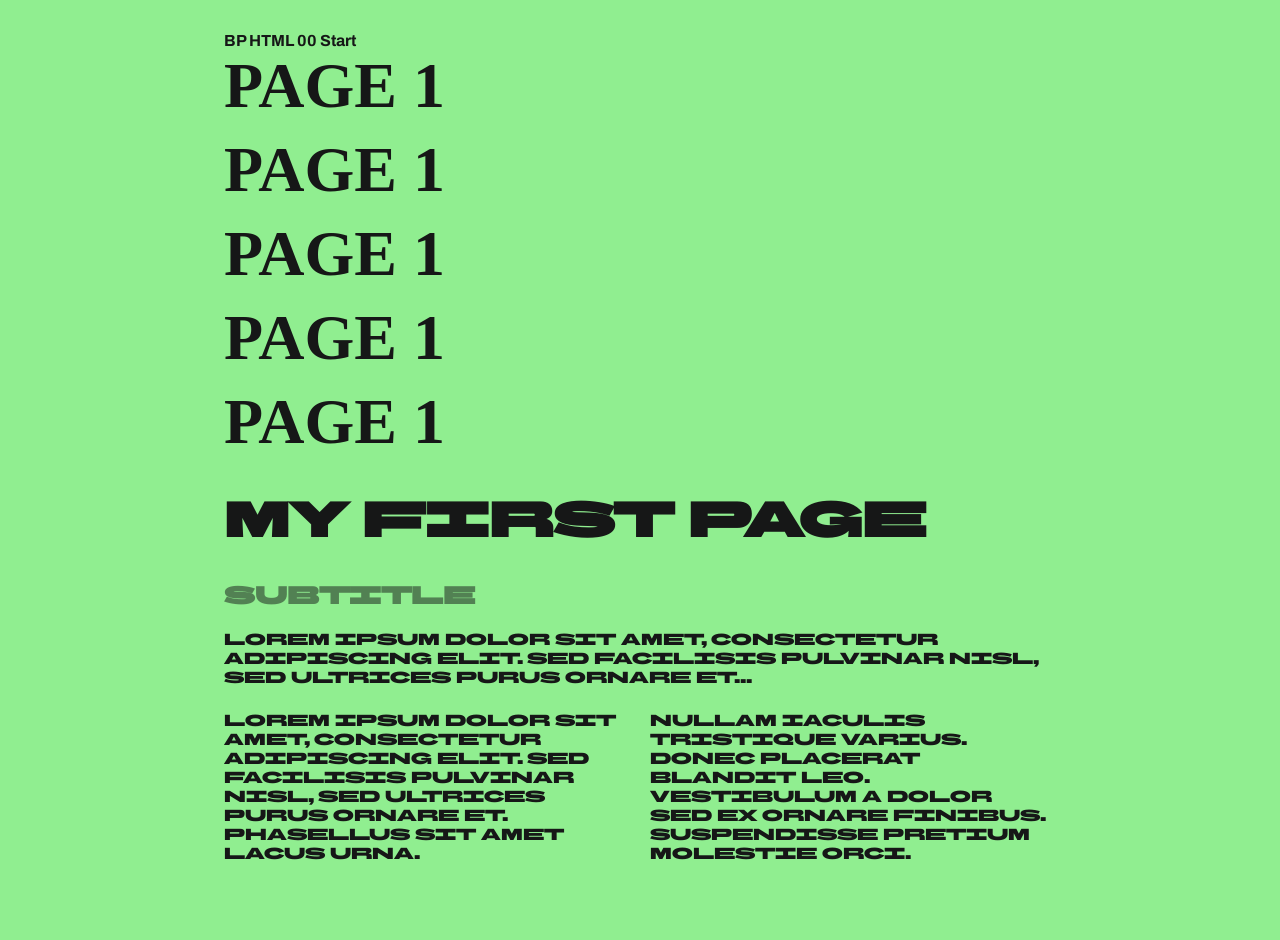
==== lesweek 1.html @ d2838b95 "Add files via upload" ====
<html lang="en">
<head>
    <meta charset="UTF-8">
    <meta name="viewport" content="width=device-width, initial-scale=1.0">
    <title>HTML & CSS</title>
    
    <!-- Link to your CSS file -->
    <link rel="stylesheet" href="assets/styles.css">
    <link rel="stylesheet" href="assets/flexboxes.css">
    <link rel="stylesheet" href="assets/nav.css">
    <link rel="stylesheet" href="assets/typography.css">
    
</head>
<body>
    <div class="container">
        <div class="title">
            BP HTML 00 Start
        </div>
        <div>
            <ul class="vertical-buttons">
                <li><a href="lesweek 1.html">Page 1</a></li>
                <li><a href="lesweek 2.html">Page 1</a></li>
                <li><a href="lesweek 3.html">Page 1</a></li>
                <li><a href="lesweek 4.html">Page 1</a></li>
                <li><a href="lesweek 5.html">Page 1</a></li>
            </ul>
        </div>
        <page>
            <h1>My first page</h1>
            <h2>Subtitle</h2>
            <p>
                Lorem ipsum dolor sit amet, consectetur adipiscing elit. Sed facilisis pulvinar nisl, sed ultrices purus ornare et...
            </p>
            <!-- Flex container with 2 columns -->
            <div class="two-columns">
                <div class="column">
                    <p>
                        Lorem ipsum dolor sit amet, consectetur adipiscing elit. Sed facilisis pulvinar nisl, sed ultrices purus ornare et. Phasellus sit amet lacus urna.
                    </p>
                </div>
                <div class="column">
                    <p>
                        Nullam iaculis tristique varius. Donec placerat blandit leo. Vestibulum a dolor sed ex ornare finibus. Suspendisse pretium molestie orci.
                    </p>
                </div>
            </div>
        </page>
    </div>
</body>
</html>
---- assets/styles.css ----
@import url('https://fonts.googleapis.com/css2?family=Roboto:ital,wght@0,100;0,300;0,400;0,500;0,700;0,900;1,100;1,300;1,400;1,500;1,700;1,900&display=swap');
@import url('https://fonts.googleapis.com/css2?family=Abril+Fatface&family=Archivo:ital,wght@0,100..900;1,100..900&family=BBH+Sans+Bartle&family=BBH+Sans+Hegarty&family=Federo&family=Lato:ital,wght@0,100;0,300;0,400;0,700;0,900;1,100;1,300;1,400;1,700;1,900&family=Open+Sans:ital,wght@0,300..800;1,300..800&display=swap');
body{
    background-color:lightgreen;
    color: #161717;
    height:auto;
    min-height:100vh;
}
/* Container styling */
.container {
    font-family: "BBH Sans Bartle", sans-serif;

    max-width: 65vw;
    margin-left: auto;
    margin-right: auto;
}

.title {
    font-family: 'Archivo';
    font-size: 1em;
    font-weight: bold;
    text-transform: capitalize;
    margin-top: 2em;
}
---- assets/flexboxes.css ----
.two-columns {
    display: flex;
    gap: 20px; /* spacing between columns */
}

.column {
    flex: 1; /* each column takes equal space */
}
---- assets/nav.css ----
/* Navigation */

.vertical-buttons {
    font-family: 'Montserrat';
    text-transform: uppercase;
    font-weight: bold;
    list-style: none;
    padding: 0;
    margin: 0;
    display: flex;
    flex-direction: column; /* stack vertically */
    gap: 10px; /* space between buttons */
}

.vertical-buttons li a {
    display: block;           /* makes the entire link clickable */
    padding: 0px 0px;
    background-color: inherit;
    color: inherit;
    text-decoration: none;
    border-radius: 6px;
    text-align: left;
    font-size: 4em;
}

.vertical-buttons li a:hover {
    text-decoration: underline;
}
---- assets/typography.css ----
p{
    margin-top: .5em;
}
h1{ 
    font-size: 3em;
    font-weight: extrabold;
}
h2{ 
    font-size: 1.5em;
    font-weight: bold;
    opacity: .5; 
}
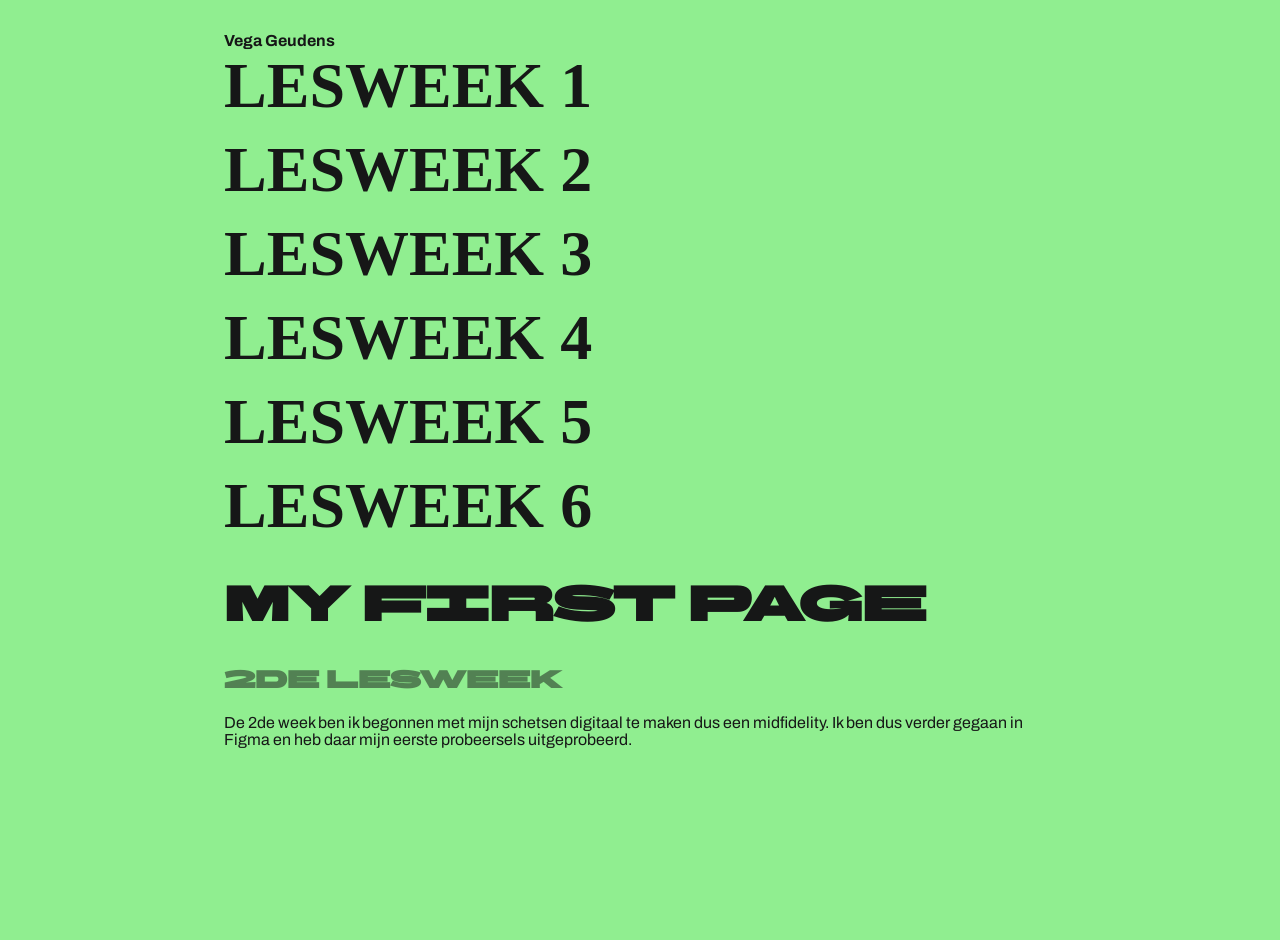
==== commit 9e6ab329: "Add files via upload" ====
--- a/lesweek 1.html
+++ b/lesweek 1.html
@@ -14,33 +14,35 @@
 <body>
     <div class="container">
         <div class="title">
-            BP HTML 00 Start
+         Vega Geudens
+
         </div>
         <div>
             <ul class="vertical-buttons">
-                <li><a href="lesweek 1.html">Page 1</a></li>
-                <li><a href="lesweek 2.html">Page 1</a></li>
-                <li><a href="lesweek 3.html">Page 1</a></li>
-                <li><a href="lesweek 4.html">Page 1</a></li>
-                <li><a href="lesweek 5.html">Page 1</a></li>
+                 <li><a href="index.html">Lesweek 1</a></li>
+                <li><a href="lesweek 1.html">Lesweek 2</a></li>
+                <li><a href="lesweek 2.html">Lesweek 3</a></li>
+                <li><a href="lesweek 3.html">Lesweek 4</a></li>
+                <li><a href="lesweek 4.html">Lesweek 5</a></li>
+                <li><a href="lesweek 5.html">Lesweek 6</a></li>
             </ul>
         </div>
         <page>
             <h1>My first page</h1>
-            <h2>Subtitle</h2>
+            <h2>2de lesweek</h2>
             <p>
-                Lorem ipsum dolor sit amet, consectetur adipiscing elit. Sed facilisis pulvinar nisl, sed ultrices purus ornare et...
+                De 2de week ben ik begonnen met mijn schetsen digitaal te maken dus een midfidelity. Ik ben dus verder gegaan in Figma en heb daar mijn eerste probeersels uitgeprobeerd. 
             </p>
             <!-- Flex container with 2 columns -->
             <div class="two-columns">
                 <div class="column">
                     <p>
-                        Lorem ipsum dolor sit amet, consectetur adipiscing elit. Sed facilisis pulvinar nisl, sed ultrices purus ornare et. Phasellus sit amet lacus urna.
+
                     </p>
                 </div>
                 <div class="column">
                     <p>
-                        Nullam iaculis tristique varius. Donec placerat blandit leo. Vestibulum a dolor sed ex ornare finibus. Suspendisse pretium molestie orci.
+
                     </p>
                 </div>
             </div>
--- a/assets/styles.css
+++ b/assets/styles.css
@@ -24,5 +24,9 @@
     margin-top: 2em;
 }
 
+p {
+    font-family: 'Archivo';
+}
 
 
+
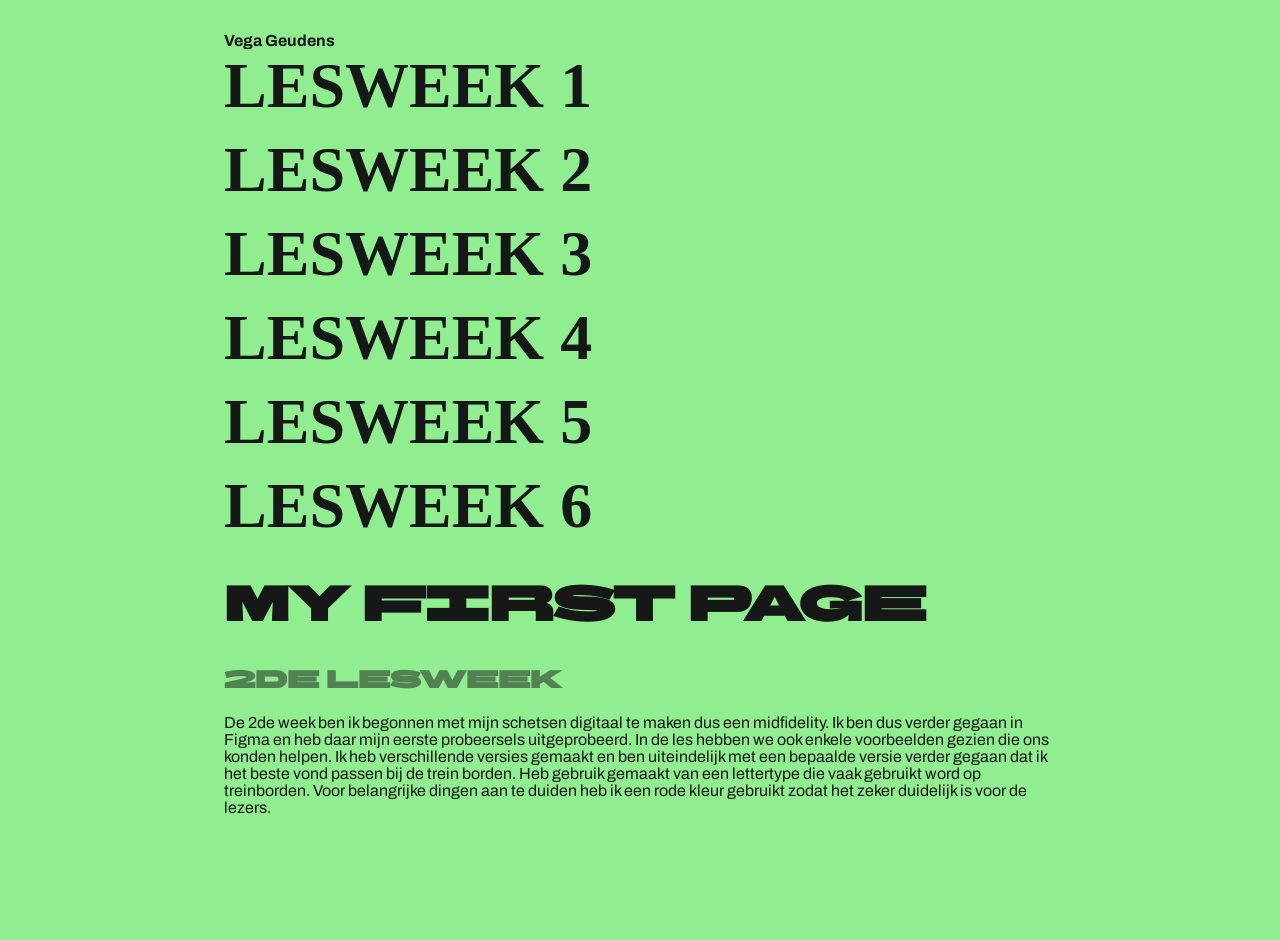
==== commit 82949253: "Add files via upload" ====
--- a/lesweek 1.html
+++ b/lesweek 1.html
@@ -31,7 +31,7 @@
             <h1>My first page</h1>
             <h2>2de lesweek</h2>
             <p>
-                De 2de week ben ik begonnen met mijn schetsen digitaal te maken dus een midfidelity. Ik ben dus verder gegaan in Figma en heb daar mijn eerste probeersels uitgeprobeerd. 
+                De 2de week ben ik begonnen met mijn schetsen digitaal te maken dus een midfidelity. Ik ben dus verder gegaan in Figma en heb daar mijn eerste probeersels uitgeprobeerd. In de les hebben we ook enkele voorbeelden gezien die ons konden helpen. Ik heb verschillende versies gemaakt en ben uiteindelijk met een bepaalde versie verder gegaan dat ik het beste vond passen bij de trein borden. Heb gebruik gemaakt van een lettertype die vaak gebruikt word op treinborden. Voor belangrijke dingen aan te duiden heb ik een rode kleur gebruikt zodat het zeker duidelijk is voor de lezers.
             </p>
             <!-- Flex container with 2 columns -->
             <div class="two-columns">
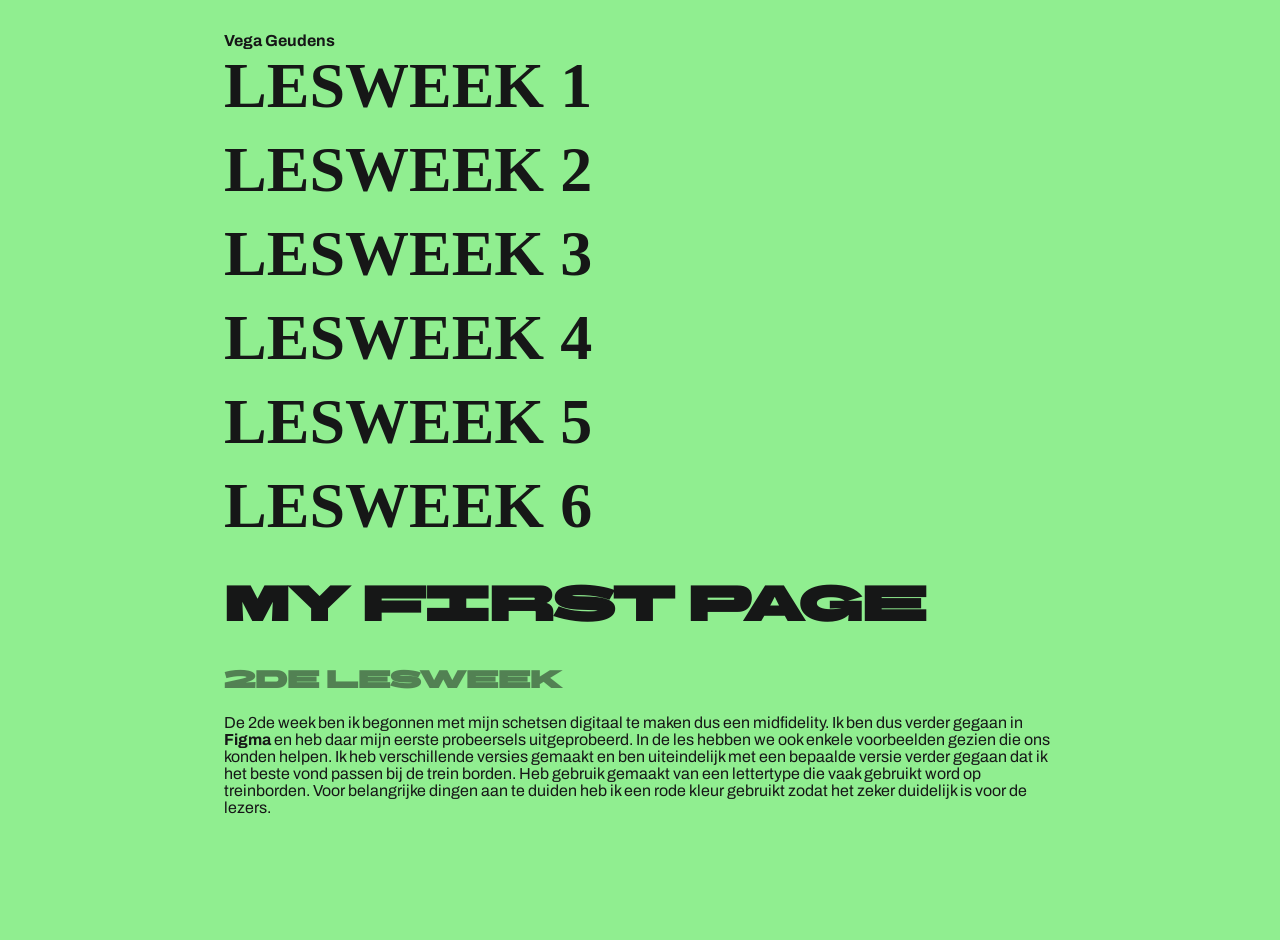
==== commit 5d3ac2e2: "Add files via upload" ====
--- a/lesweek 1.html
+++ b/lesweek 1.html
@@ -31,7 +31,7 @@
             <h1>My first page</h1>
             <h2>2de lesweek</h2>
             <p>
-                De 2de week ben ik begonnen met mijn schetsen digitaal te maken dus een midfidelity. Ik ben dus verder gegaan in Figma en heb daar mijn eerste probeersels uitgeprobeerd. In de les hebben we ook enkele voorbeelden gezien die ons konden helpen. Ik heb verschillende versies gemaakt en ben uiteindelijk met een bepaalde versie verder gegaan dat ik het beste vond passen bij de trein borden. Heb gebruik gemaakt van een lettertype die vaak gebruikt word op treinborden. Voor belangrijke dingen aan te duiden heb ik een rode kleur gebruikt zodat het zeker duidelijk is voor de lezers.
+                De 2de week ben ik begonnen met mijn schetsen digitaal te maken dus een midfidelity. Ik ben dus verder gegaan in <b>Figma</b> en heb daar mijn eerste probeersels uitgeprobeerd. In de les hebben we ook enkele voorbeelden gezien die ons konden helpen. Ik heb verschillende versies gemaakt en ben uiteindelijk met een bepaalde versie verder gegaan dat ik het beste vond passen bij de trein borden. Heb gebruik gemaakt van een lettertype die vaak gebruikt word op treinborden. Voor belangrijke dingen aan te duiden heb ik een rode kleur gebruikt zodat het zeker duidelijk is voor de lezers.
             </p>
             <!-- Flex container with 2 columns -->
             <div class="two-columns">
